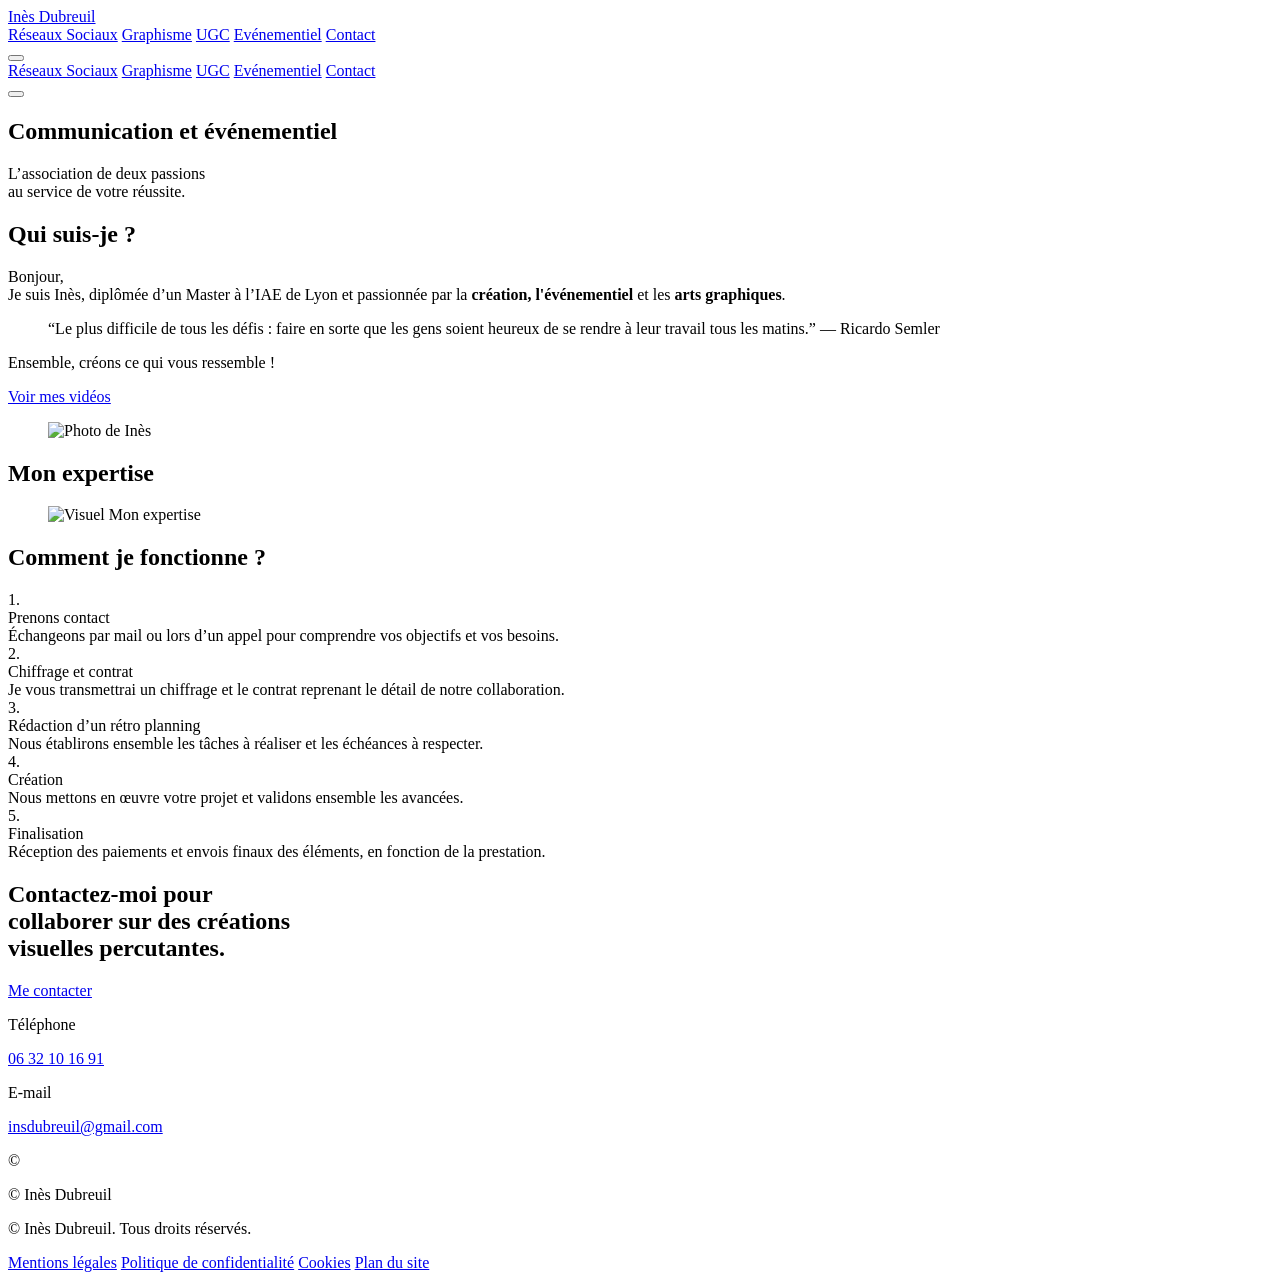
==== index.html @ e08dd6b6 "Add files via upload" ====
<!doctype html>
<html lang="fr">
<head>
  <meta charset="utf-8">
  <meta name="viewport" content="width=device-width, initial-scale=1">
  <title>Portfolio — Inès Dubreuil</title>
  <meta name="description" content="Portfolio d’Inès Dubreuil — Réseaux Sociaux, Graphisme, UGC, Evénementiel.">
  <link rel="stylesheet" href="css/style.css">
</head>

<body>

<header class="header">
  <div class="container header__inner">
    <a class="brand__name" href="index.html">Inès Dubreuil</a>

    <nav class="nav nav--desktop" aria-label="Navigation principale">
      <a href="reseaux-sociaux.html">Réseaux Sociaux</a>
      <a href="graphisme.html">Graphisme</a>
      <a href="ugc.html">UGC</a>
      <a href="evenementiel.html">Evénementiel</a>
      <a class="btn" href="contact.html">Contact</a>
    </nav>

    <button class="burger" type="button" aria-label="Ouvrir le menu" aria-expanded="false">
      <span class="burger__line"></span>
      <span class="burger__line"></span>
      <span class="burger__line"></span>
    </button>
  </div>

  <div class="mobileMenu" aria-hidden="true">
    <nav class="mobileMenu__nav" aria-label="Navigation mobile">
      <a href="reseaux-sociaux.html">Réseaux Sociaux</a>
      <a href="graphisme.html">Graphisme</a>
      <a href="ugc.html">UGC</a>
      <a href="evenementiel.html">Evénementiel</a>
      <a class="btn mobileMenu__cta" href="contact.html">Contact</a>
    </nav>
  </div>

  <button class="overlay" type="button" aria-label="Fermer le menu"></button>
</header>

<main>

  <!-- HERO (image1) -->
 <section class="homeHero">
  <div class="container">
    <h1 class="homeHero__title">
      Communication et événementiel
    </h1>

    <p class="homeHero__subtitle">
      L’association de deux passions<br>
      au service de votre réussite.
    </p>
  </div>
</section>

  <!-- QUI SUIS-JE : texte puis image2 -->
  <section class="section section--soft" id="apropos">
    <div class="container aboutBlock aboutBlock--textFirst">
      <div class="aboutBlock__text">
        <h2 class="h2 h2--shadow">Qui suis-je ?</h2>

        <p class="aboutBlock__p">
          Bonjour,<br>
          Je suis Inès, diplômée d’un Master à l’IAE de Lyon et passionnée par la
          <strong>création, l'événementiel</strong> et les <strong>arts graphiques</strong>.
        </p>

        <blockquote class="quote">
          “Le plus difficile de tous les défis : faire en sorte que les gens soient heureux de se rendre à leur travail tous les matins.” — Ricardo Semler
        </blockquote>

        <p class="signature">Ensemble, créons ce qui vous ressemble&nbsp;!</p>

        <div class="ctaRow">
          <a class="btn btn--ghost" href="ugc.html">Voir mes vidéos</a>
        </div>
      </div>

      <figure class="aboutBlock__media">
        <img src="assets/img/image2.jpg" alt="Photo de Inès" loading="lazy">
      </figure>
    </div>
  </section>

  <!-- MON EXPERTISE : image3 seule -->
  <section class="section" id="expertise">
    <div class="container">
      <h2 class="h2 h2--shadow">Mon expertise</h2>

      <figure class="expertiseGrid__visual">
        <img src="assets/img/image3.jpg" alt="Visuel Mon expertise" loading="lazy">
      </figure>
    </div>
  </section>

  <!-- COMMENT JE FONCTIONNE : 5 blocs texte -->
  <section class="section section--soft" id="process">
    <div class="container">
      <h2 class="h2 h2--shadow">Comment je fonctionne ?</h2>

      <div class="processSteps">
        <article class="step">
          <div class="step__n">1.</div>
          <div class="step__t">Prenons contact</div>
          <div class="step__p">Échangeons par mail ou lors d’un appel pour comprendre vos objectifs et vos besoins.</div>
        </article>

        <article class="step">
          <div class="step__n">2.</div>
          <div class="step__t">Chiffrage et contrat</div>
          <div class="step__p">Je vous transmettrai un chiffrage et le contrat reprenant le détail de notre collaboration.</div>
        </article>

        <article class="step">
          <div class="step__n">3.</div>
          <div class="step__t">Rédaction d’un rétro planning</div>
          <div class="step__p">Nous établirons ensemble les tâches à réaliser et les échéances à respecter.</div>
        </article>

        <article class="step">
          <div class="step__n">4.</div>
          <div class="step__t">Création</div>
          <div class="step__p">Nous mettons en œuvre votre projet et validons ensemble les avancées.</div>
        </article>

        <article class="step">
          <div class="step__n">5.</div>
          <div class="step__t">Finalisation</div>
          <div class="step__p">Réception des paiements et envois finaux des éléments, en fonction de la prestation.</div>
        </article>
      </div>
    </div>
  </section>

  <!-- CTA FIN -->
  <section class="ctaBand" aria-label="Appel à collaboration">
    <div class="container ctaBand__inner">
      <h2 class="ctaBand__title">
        Contactez-moi pour<br>
        collaborer sur des créations<br>
        visuelles percutantes.
      </h2>
      <a class="btn btn--light" href="contact.html">Me contacter</a>
    </div>
  </section>

</main>

<footer class="footer">
  <div class="container footer__inner">
    <div class="footer__block">
      <p class="footer__title">Téléphone</p>
      <a class="footer__link" href="tel:+33632101691">06 32 10 16 91</a>
    </div>

    <div class="footer__block">
      <p class="footer__title">E-mail</p>
      <a class="footer__link" href="mailto:insdubreuil@gmail.com">insdubreuil@gmail.com</a>
    </div>

    <div class="footer__block">
      <p class="footer__title">©</p>
      <p class="footer__text">© <span id="year"></span> Inès Dubreuil</p>
    </div>
  </div>
</footer>

<section class="subfooter" aria-label="Liens légaux">
  <div class="container subfooter__inner">
    <p class="subfooter__copy">© <span id="year2"></span> Inès Dubreuil. Tous droits réservés.</p>

    <nav class="subfooter__links" aria-label="Liens légaux">
      <a href="mentions-legales.html">Mentions légales</a>
      <a href="politique-confidentialite.html">Politique de confidentialité</a>
      <a href="cookies.html">Cookies</a>
      <a href="plan-du-site.html">Plan du site</a>
    </nav>
  </div>
</section>

<script src="js/main.js"></script>
</body>
</html>
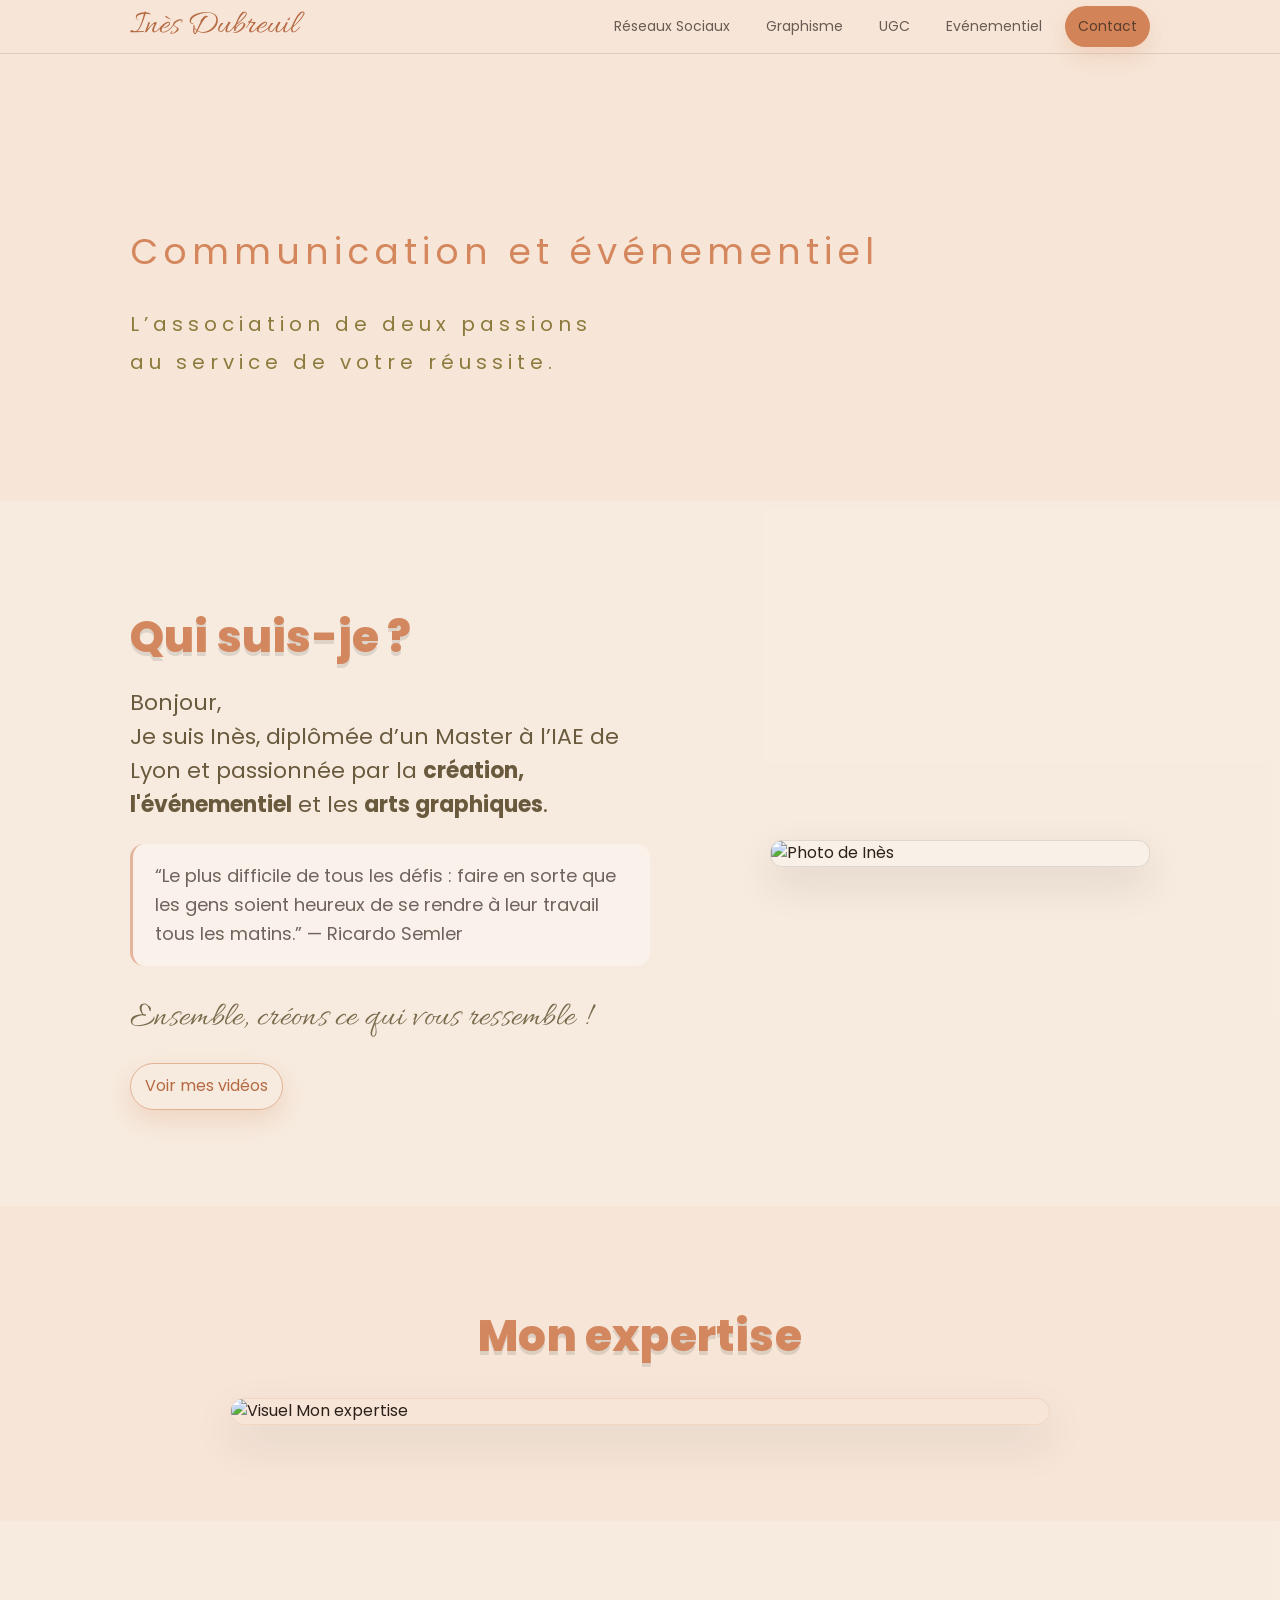
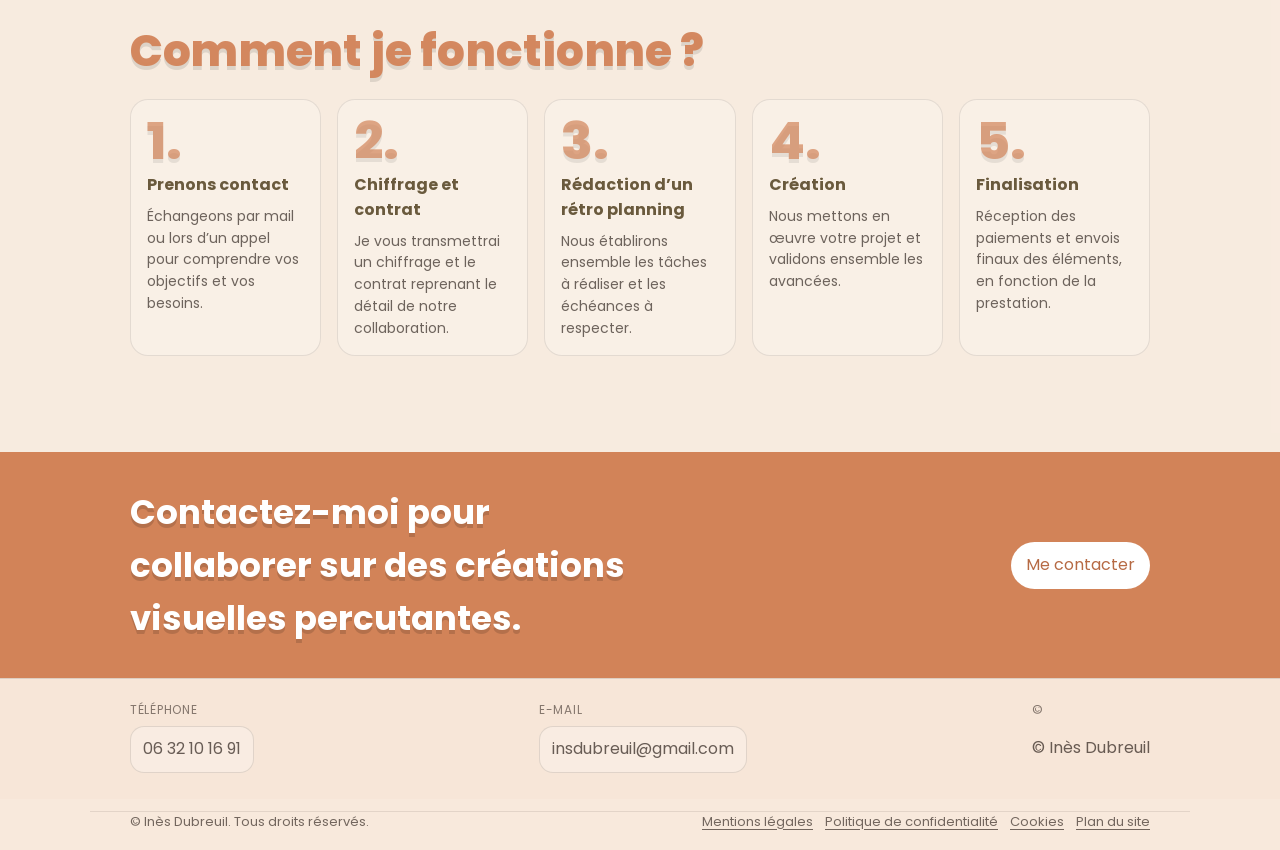
==== commit f95fcee6: "Update index.html" ====
--- a/index.html
+++ b/index.html
@@ -5,7 +5,7 @@
   <meta name="viewport" content="width=device-width, initial-scale=1">
   <title>Portfolio — Inès Dubreuil</title>
   <meta name="description" content="Portfolio d’Inès Dubreuil — Réseaux Sociaux, Graphisme, UGC, Evénementiel.">
-  <link rel="stylesheet" href="css/style.css">
+  <link rel="stylesheet" href="style.css">
 </head>
 
 <body>
@@ -185,4 +185,5 @@
 
 <script src="js/main.js"></script>
 </body>
-</html>+
+</html>
--- a/style.css
+++ b/style.css
@@ -0,0 +1,2937 @@
+@import url('https://fonts.googleapis.com/css2?family=Allura&family=Poppins:wght@300;400;500;600;700&display=swap');
+
+:root{
+  --bg: #f7e6d8;
+  --paper: #f9efe6;
+  --text: #2b201a;
+  --muted: rgba(43,32,26,.70);
+
+  --accent: #d28358;
+  --accentDark: #b66a44;
+  --line: rgba(43,32,26,.12);
+
+  --radius: 22px;
+  --shadow: 0 18px 40px rgba(43,32,26,.10);
+
+  --space-1: clamp(10px, 1.2vw, 14px);
+  --space-2: clamp(14px, 2vw, 22px);
+  --space-3: clamp(18px, 3vw, 34px);
+  --space-4: clamp(22px, 4vw, 44px);
+}
+
+*{ box-sizing: border-box; }
+html,body{ margin:0; padding:0; }
+body{
+  font-family: Poppins, system-ui, -apple-system, Segoe UI, Roboto, Arial, sans-serif;
+  background: var(--bg);
+  color: var(--text);
+  line-height: 1.55;
+}
+
+a{ color: inherit; text-decoration: none; }
+.container{ width: min(1100px, 92%); margin: 0 auto; }
+
+/* HEADER */
+.header{
+  position: sticky;
+  top: 0;
+  z-index: 80;
+  background: rgba(247,230,216,.86);
+  backdrop-filter: blur(10px);
+  border-bottom: 1px solid var(--line);
+}
+.header__inner{
+  display:flex;
+  align-items:center;
+  justify-content: space-between;
+  padding: var(--space-1) 0;
+  gap: 12px;
+}
+.brand__name{
+  font-family: Allura, cursive;
+  font-size: clamp(26px, 3.2vw, 34px);
+  color: var(--accentDark);
+  white-space: nowrap;
+}
+
+.nav{ display:flex; gap: 10px; align-items:center; flex-wrap: wrap; }
+.nav a{
+  font-size: 14px;
+  padding: 9px 12px;
+  border-radius: 999px;
+  color: var(--muted);
+  border: 1px solid transparent;
+  white-space: nowrap;
+}
+.nav a:hover{
+  border-color: rgba(210,131,88,.35);
+  background: rgba(255,255,255,.35);
+  color: var(--text);
+}
+
+.btn{
+  display:inline-flex;
+  align-items:center;
+  justify-content:center;
+  padding: 10px 14px;
+  border-radius: 999px;
+  border: 1px solid rgba(210,131,88,.55);
+  background: var(--accent);
+  color: #fff;
+  box-shadow: 0 10px 24px rgba(210,131,88,.22);
+}
+.btn--ghost{
+  background: transparent;
+  color: var(--accentDark);
+}
+.btn--light{
+  background: #fff;
+  color: var(--accentDark);
+  border-color: rgba(255,255,255,.7);
+  box-shadow: none;
+}
+
+/* Burger / mobile */
+.burger{
+  display: none;
+  width: 44px;
+  height: 44px;
+  border-radius: 999px;
+  border: 1px solid rgba(210,131,88,.35);
+  background: rgba(255,255,255,.35);
+  cursor: pointer;
+  align-items: center;
+  justify-content: center;
+  gap: 5px;
+  padding: 0;
+  flex: 0 0 auto;
+}
+.burger__line{
+  display: block;
+  width: 18px;
+  height: 2px;
+  background: var(--accentDark);
+  border-radius: 999px;
+  transition: transform .25s ease, opacity .2s ease;
+}
+.nav--desktop{ display:flex; }
+
+.mobileMenu{
+  display: none;
+  position: fixed;
+  top: 0;
+  right: 0;
+  width: min(340px, 86vw);
+  height: 100vh;
+  background: rgba(249,239,230,.92);
+  backdrop-filter: blur(10px);
+  border-left: 1px solid var(--line);
+  box-shadow: -18px 0 44px rgba(43,32,26,.14);
+  transform: translateX(110%);
+  transition: transform .28s ease;
+  z-index: 200;
+}
+.mobileMenu__nav{
+  padding: 78px 18px 18px;
+  display: grid;
+  gap: 10px;
+}
+.mobileMenu__nav a{
+  padding: 12px 12px;
+  border-radius: 14px;
+  border: 1px solid rgba(43,32,26,.08);
+  background: rgba(255,255,255,.35);
+  color: var(--text);
+}
+.mobileMenu__cta{ width: 100%; }
+
+.overlay{
+  display:none;
+  position: fixed;
+  inset: 0;
+  background: rgba(43,32,26,.25);
+  border: 0;
+  z-index: 150;
+}
+
+body.menu-open .mobileMenu{ display:block; transform: translateX(0); }
+body.menu-open .overlay{ display:block; }
+body.menu-open .burger__line:nth-child(1){ transform: translateY(7px) rotate(45deg); }
+body.menu-open .burger__line:nth-child(2){ opacity: 0; }
+body.menu-open .burger__line:nth-child(3){ transform: translateY(-7px) rotate(-45deg); }
+
+/* TITRES */
+.h2{
+  margin: 0 0 14px;
+  font-size: clamp(30px, 4.6vw, 44px);
+  font-weight: 700;
+  color: rgba(210,131,88,.95);
+  letter-spacing: .2px;
+}
+.h2--shadow{
+  text-shadow: 0 4px 0 rgba(0,0,0,.10);
+}
+
+/* SECTIONS */
+.section{
+  padding: clamp(56px, 8vw, 96px) 0;
+}
+.section--soft{ background: rgba(249,239,230,.58); }
+
+/* HERO IMAGE */
+.heroBanner{ padding: var(--space-2) 0 6px; }
+.heroBanner__wrap{
+  border-radius: 18px;
+  overflow: hidden;
+  box-shadow: 0 18px 44px rgba(43,32,26,.10);
+  border: 1px solid rgba(210,131,88,.18);
+}
+.heroBanner__img{
+  width: 100%;
+  display: block;
+  object-fit: cover;
+  height: auto;
+}
+
+/* ABOUT */
+.aboutBlock{
+  display: grid;
+  grid-template-columns: 1fr minmax(220px, 380px);
+  gap: var(--space-2);
+  align-items: start;
+}
+.aboutBlock__media{
+  margin: 0;
+  border-radius: 12px;
+  overflow: hidden;
+  box-shadow: 0 16px 40px rgba(43,32,26,.12);
+  border: 1px solid rgba(43,32,26,.12);
+  background: rgba(255,255,255,.25);
+}
+.aboutBlock__media img{
+  width: 100%;
+  display:block;
+  object-fit: cover;
+}
+.aboutBlock__text{ padding-top: 6px; }
+.aboutBlock__p{
+  margin: 0 0 14px;
+  color: #6a5a3d;
+  font-size: clamp(16px, 1.8vw, 22px);
+}
+.aboutBlock{
+  align-items: center;
+}
+
+.aboutBlock__text{
+  max-width: 520px;
+}
+
+.quote{
+  margin: 22px 0 26px;
+  padding: 18px 22px;
+  border-left: 3px solid rgba(210,131,88,.55);
+  background: rgba(255,255,255,.35);
+  border-radius: 14px;
+  color: rgba(43,32,26,.68);
+  font-size: clamp(15px, 1.6vw, 18px);
+  line-height: 1.6;
+}
+
+
+/* ✅ Phrase en une seule ligne (et taille fluide pour tenir sur mobile) */
+.signature{
+  margin: 18px 0 18px;
+  font-family: Allura, cursive;
+  font-size: clamp(22px, 5.4vw, 34px);
+  color: #7a6a4c;
+  white-space: nowrap;
+  letter-spacing: .3px;
+}
+
+
+.ctaRow{ display:flex; gap: 12px; flex-wrap: wrap; }
+
+/* EXPERTISE VISUAL */
+/* ✅ Plus petit sur ordinateur (centré), mais “plein” sur mobile */
+.expertiseGrid__visual{
+  margin: 0 auto;
+  border-radius: 18px;
+  overflow: hidden;
+  border: 1px solid rgba(210,131,88,.18);
+  box-shadow: 0 18px 44px rgba(43,32,26,.10);
+  max-width: 820px;
+}
+.expertiseGrid__visual img{
+  width: 100%;
+  display: block;
+  object-fit: cover;
+  height: auto;
+}
+#expertise .h2{
+  text-align: center;
+  margin-bottom: 28px;
+}
+
+
+/* PROCESS */
+.processSteps{
+  display:grid;
+  grid-template-columns: repeat(5, minmax(0, 1fr));
+  gap: 16px;
+  margin-top: 10px;
+}
+.step{
+  background: rgba(255,255,255,.24);
+  border: 1px solid rgba(43,32,26,.10);
+  border-radius: 18px;
+  padding: 16px;
+  min-height: 170px;
+}
+.step__n{
+  font-size: clamp(44px, 4vw, 54px);
+  font-weight: 800;
+  color: rgba(210,131,88,.70);
+  text-shadow: 0 4px 0 rgba(0,0,0,.08);
+  line-height: 1;
+}
+.step__t{
+  margin-top: 6px;
+  font-weight: 700;
+  color: #6a5a3d;
+}
+.step__p{
+  margin-top: 8px;
+  color: rgba(43,32,26,.68);
+  font-size: 14px;
+}
+
+/* CTA BAND */
+.ctaBand{
+  background: #d28358;
+  padding: var(--space-3) 0;
+}
+.ctaBand__inner{
+  display:flex;
+  align-items:center;
+  justify-content: space-between;
+  gap: var(--space-2);
+  flex-wrap: wrap;
+}
+.ctaBand__title{
+  margin: 0;
+  color: #fff;
+  font-size: clamp(22px, 3vw, 34px);
+  font-weight: 700;
+  text-shadow: 0 4px 0 rgba(0,0,0,.14);
+}
+
+/* FOOTER */
+.footer{
+  border-top: 1px solid rgba(43,32,26,.12);
+  padding: var(--space-2) 0;
+  color: rgba(43,32,26,.70);
+}
+.footer__inner{
+  display:flex;
+  justify-content: space-between;
+  gap: 18px;
+  flex-wrap: wrap;
+}
+.footer__title{
+  margin: 0 0 6px;
+  font-size: 12px;
+  text-transform: uppercase;
+  letter-spacing: .06em;
+  opacity: .8;
+}
+.footer__link{
+  display:inline-block;
+  padding: 10px 12px;
+  border-radius: 14px;
+  border: 1px solid rgba(43,32,26,.12);
+  background: rgba(255,255,255,.25);
+}
+.footer__link:hover{ border-color: rgba(210,131,88,.35); }
+
+/* SUBFOOTER */
+.subfooter{
+  padding: 12px 0 18px;
+  background: rgba(255,255,255,.10);
+}
+.subfooter__inner{
+  display:flex;
+  align-items:center;
+  justify-content: space-between;
+  gap: 12px;
+  flex-wrap: wrap;
+  border-top: 1px solid rgba(43,32,26,.10);
+  padding-top: 12px;
+}
+.subfooter__copy{
+  margin: 0;
+  color: rgba(43,32,26,.65);
+  font-size: 13px;
+}
+.subfooter__links{
+  display:flex;
+  gap: 12px;
+  flex-wrap: wrap;
+}
+.subfooter__links a{
+  font-size: 13px;
+  color: rgba(43,32,26,.65);
+  text-decoration: underline;
+  text-underline-offset: 3px;
+}
+.subfooter__links a:hover{
+  color: rgba(210,131,88,.95);
+}
+
+/* RESPONSIVE */
+@media (max-width: 980px){
+  .nav--desktop{ display:none; }
+  .burger{ display:inline-flex; }
+  .step{
+  padding: 18px 20px;
+}
+/* ❌ Masquer image2 sur tablette & smartphone */
+.aboutBlock__media{
+  display: none;
+}
+
+
+.step__n{
+  margin-bottom: 6px;
+}
+
+.step__t{
+  font-size: 16px;
+}
+
+
+  /* image2 plus petite sur smartphone/tablette */
+  .aboutBlock{ grid-template-columns: 1fr; }
+  .aboutBlock__media{
+    max-width: 280px;
+    justify-self: center;
+  }
+
+  /* image3 reprend pleine largeur sur mobile */
+  .expertiseGrid__visual{
+    max-width: none;
+  }
+
+  .processSteps{ grid-template-columns: 1fr; }
+  .step{ min-height: auto; }
+
+  .ctaRow .btn{ width: 100%; justify-content: center; }
+}
+
+@media (max-width: 480px){
+  /* image2 encore un peu plus petite sur très petit écran */
+  .aboutBlock__media{ max-width: 220px; }
+
+  .footer__inner{ flex-direction: column; }
+  .footer__link{ width: 100%; }
+  .ctaBand__inner .btn{ width: 100%; justify-content: center; }
+}
+.section{
+  scroll-margin-top: 90px;
+}
+/* ================= CONTACT ================= */
+
+.contactSection{
+  padding: clamp(40px, 6vw, 80px) 0;
+  background: linear-gradient(
+    to bottom,
+    rgba(249,239,230,.7),
+    rgba(247,230,216,.9)
+  );
+}
+
+.contactCenter{
+  max-width: 520px;
+  text-align: center;
+}
+
+.contactTitle{
+  margin: 0 0 10px;
+  font-size: clamp(32px, 4vw, 44px);
+  color: var(--accentDark);
+}
+
+.contactIntro{
+  margin: 0 0 32px;
+  color: rgba(43,32,26,.7);
+}
+
+.contactForm{
+  background: rgba(255,255,255,.45);
+  backdrop-filter: blur(8px);
+  border-radius: 26px;
+  padding: 32px 28px;
+  box-shadow: 0 30px 60px rgba(43,32,26,.12);
+  border: 1px solid rgba(43,32,26,.12);
+  text-align: left;
+}
+
+.field{
+  display: flex;
+  flex-direction: column;
+  margin-bottom: 18px;
+}
+
+.field label{
+  font-size: 13px;
+  margin-bottom: 6px;
+  color: rgba(43,32,26,.7);
+}
+
+.field input,
+.field textarea,
+.field select{
+  width: 100%;
+  font-family: inherit;
+  font-size: 14px;
+  padding: 12px 14px;
+  border-radius: 14px;
+  border: 1px solid rgba(43,32,26,.18);
+  background: rgba(255,255,255,.7);
+  outline: none;
+}
+
+.field input:focus,
+.field textarea:focus,
+.field select:focus{
+  border-color: var(--accent);
+  box-shadow: 0 0 0 3px rgba(210,131,88,.18);
+}
+
+.btn--contact{
+  width: 100%;
+  margin-top: 12px;
+  padding: 14px;
+  font-size: 15px;
+}
+
+.formStatus{
+  margin-top: 14px;
+  font-size: 13px;
+  color: rgba(43,32,26,.7);
+  text-align: center;
+}
+/* ================= PAGES INTERNES (UGC / GRAPHISME / RS / EVENT) ================= */
+
+.pageHero{
+  padding: clamp(32px, 5vw, 70px) 0;
+  background: rgba(249,239,230,.58);
+  border-bottom: 1px solid rgba(43,32,26,.10);
+}
+
+.pageHero__title{
+  margin: 0 0 10px;
+  font-size: clamp(34px, 4.6vw, 52px);
+  color: rgba(210,131,88,.95);
+  text-shadow: 0 4px 0 rgba(0,0,0,.10);
+}
+
+.pageHero__lead{
+  margin: 0;
+  max-width: 70ch;
+  color: rgba(43,32,26,.70);
+  font-size: clamp(15px, 1.7vw, 18px);
+}
+
+.filters{
+  margin-top: 18px;
+  display: flex;
+  gap: 10px;
+  flex-wrap: wrap;
+}
+
+.pill{
+  padding: 10px 12px;
+  border-radius: 999px;
+  border: 1px solid rgba(43,32,26,.12);
+  background: rgba(255,255,255,.25);
+  color: rgba(43,32,26,.75);
+  font-size: 13px;
+}
+
+.pill:hover{
+  border-color: rgba(210,131,88,.35);
+}
+
+.grid{
+  padding: clamp(26px, 4vw, 50px) 0;
+}
+
+.cardsGrid{
+  display: grid;
+  grid-template-columns: repeat(3, minmax(0, 1fr));
+  gap: 16px;
+}
+
+.workCard{
+  background: rgba(255,255,255,.35);
+  border: 1px solid rgba(43,32,26,.10);
+  border-radius: 18px;
+  overflow: hidden;
+  box-shadow: 0 10px 24px rgba(43,32,26,.06);
+}
+
+.workCard__media{
+  aspect-ratio: 16/9;
+  background: rgba(210,131,88,.12);
+}
+
+.workCard__media img,
+.workCard__media video{
+  width: 100%;
+  height: 100%;
+  object-fit: cover;
+  display: block;
+}
+
+.workCard__body{
+  padding: 14px 14px 16px;
+}
+
+.workCard__title{
+  margin: 0 0 6px;
+  font-size: 16px;
+  color: var(--accentDark);
+}
+
+.workCard__desc{
+  margin: 0;
+  color: rgba(43,32,26,.70);
+  font-size: 13px;
+}
+
+.workCard__tags{
+  margin-top: 10px;
+  display: flex;
+  gap: 8px;
+  flex-wrap: wrap;
+}
+
+.tag{
+  font-size: 12px;
+  padding: 6px 10px;
+  border-radius: 999px;
+  border: 1px solid rgba(43,32,26,.12);
+  background: rgba(255,255,255,.25);
+  color: rgba(43,32,26,.70);
+}
+
+@media (max-width: 980px){
+  .cardsGrid{ grid-template-columns: 1fr; }
+}
+/* ================= EVENEMENTIEL (PROJETS) + LIGHTBOX ================= */
+
+.workCard__link{
+  display: block;
+  color: inherit;
+}
+
+.projectSection{
+  padding: clamp(56px, 8vw, 96px) 0;
+}
+
+.projectSection--soft{
+  background: rgba(249,239,230,.58);
+  border-top: 1px solid rgba(43,32,26,.08);
+  border-bottom: 1px solid rgba(43,32,26,.08);
+}
+
+.project{
+  display: grid;
+  grid-template-columns: 1.05fr .95fr;
+  gap: clamp(16px, 3vw, 34px);
+  align-items: start;
+}
+
+.project__text{
+  max-width: 62ch;
+}
+
+.project__lead{
+  margin: 10px 0 12px;
+  color: rgba(43,32,26,.72);
+  font-size: clamp(15px, 1.7vw, 18px);
+}
+
+.project__mission{
+  margin: 0 0 14px;
+  color: rgba(43,32,26,.72);
+}
+
+.project__list{
+  margin: 0 0 18px;
+  padding-left: 18px;
+  color: rgba(43,32,26,.70);
+}
+
+.project__list li{
+  margin: 8px 0;
+}
+
+/* Galerie */
+.project__gallery{
+  display: grid;
+  grid-template-columns: 1fr 1fr;
+  grid-auto-rows: 190px;
+  gap: 14px;
+  align-items: stretch;
+}
+
+/* cas 2 images */
+.project__gallery--two .shot--a{
+  grid-row: span 1;
+  min-height: 240px;
+}
+
+/* ✅ PNG sans fond = pas de cadre visible */
+.shot{
+  margin: 0;
+  padding: 0;
+  border: 0;
+  background: transparent;
+  border-radius: 0;
+  box-shadow: none;
+  cursor: zoom-in;
+  display: block;
+}
+
+/* ✅ “flottant” + léger focus */
+.shot img{
+  width: 100%;
+  height: 100%;
+  object-fit: contain;
+  display: block;
+  background: transparent;
+  padding: 0;
+  filter: drop-shadow(0 18px 24px rgba(43,32,26,.18));
+  transition: transform .18s ease, filter .18s ease;
+}
+
+.shot:hover img{
+  transform: translateY(-2px);
+  filter: drop-shadow(0 22px 34px rgba(43,32,26,.22));
+}
+
+/* Mise en avant du visuel principal */
+.shot--a{
+  grid-column: 1 / -1;
+  grid-row: span 2;
+  min-height: 420px;
+}
+
+/* ================= LIGHTBOX ================= */
+
+.lightbox{
+  position: fixed;
+  inset: 0;
+  display: none;
+  place-items: center;
+  background: rgba(0,0,0,.62);
+  z-index: 999;
+  padding: 18px;
+}
+
+.lightbox.is-open{
+  display: grid;
+}
+
+.lightbox__img{
+  max-width: min(980px, 94vw);
+  max-height: 86vh;
+  object-fit: contain;
+  filter: drop-shadow(0 22px 60px rgba(0,0,0,.55));
+}
+
+.lightbox__close{
+  position: absolute;
+  top: 18px;
+  right: 18px;
+  width: 44px;
+  height: 44px;
+  border-radius: 999px;
+  border: 1px solid rgba(255,255,255,.35);
+  background: rgba(255,255,255,.18);
+  color: #fff;
+  font-size: 28px;
+  line-height: 1;
+  cursor: pointer;
+}
+
+.lightbox__close:hover{
+  background: rgba(255,255,255,.26);
+}
+
+@media (max-width: 980px){
+  .project{
+    grid-template-columns: 1fr;
+  }
+  .project__gallery{
+    grid-auto-rows: 170px;
+  }
+  .shot--a{
+    min-height: 320px;
+  }
+}
+
+@media (max-width: 480px){
+  .project__gallery{
+    grid-template-columns: 1fr;
+    grid-auto-rows: 240px;
+  }
+  .shot--a{
+    min-height: 280px;
+  }
+}
+/* =========================
+   ÉVÉNEMENTIEL — ALBUM
+========================= */
+
+.project--album{
+  align-items: start;
+}
+
+.album{
+  width: 100%;
+}
+
+/* Viewport & track */
+.album__viewport{
+  width: 100%;
+  overflow: hidden;
+  border-radius: 20px;
+  background: rgba(255,255,255,.35);
+  border: 1px solid rgba(0,0,0,.06);
+  box-shadow: 0 18px 40px rgba(43,32,26,.10);
+}
+
+.album__track{
+  display: flex;
+  width: 100%;
+  transition: transform .35s ease;
+}
+
+.album__slide{
+  flex: 0 0 100%;
+  margin: 0;
+  padding: 14px;
+}
+
+.album__imgBtn{
+  width: 100%;
+  border: 0;
+  padding: 0;
+  background: transparent;
+  cursor: zoom-in;
+}
+
+.album__imgBtn img{
+  width: 100%;
+  height: clamp(260px, 45vw, 440px);
+  object-fit: cover;
+  display: block;
+  border-radius: 16px;
+}
+
+.album__cap{
+  margin-top: 10px;
+  font-size: 14px;
+  opacity: .75;
+}
+
+/* Controls */
+.album__controls{
+  display: grid;
+  grid-template-columns: 48px 1fr 48px;
+  gap: 10px;
+  align-items: center;
+  margin-top: 14px;
+}
+
+.album__btn{
+  width: 48px;
+  height: 48px;
+  border-radius: 999px;
+  border: 1px solid rgba(0,0,0,.10);
+  background: rgba(255,255,255,.55);
+  cursor: pointer;
+  font-size: 26px;
+  line-height: 1;
+}
+
+.album__btn:hover{
+  background: rgba(255,255,255,.75);
+}
+
+.album__dots{
+  display: flex;
+  justify-content: center;
+  gap: 8px;
+}
+
+.dot{
+  width: 10px;
+  height: 10px;
+  border-radius: 999px;
+  border: 1px solid rgba(0,0,0,.18);
+  background: transparent;
+  cursor: pointer;
+}
+
+.dot.is-active{
+  background: rgba(210,125,85,.85);
+  border-color: rgba(210,125,85,.85);
+}
+
+/* =========================
+   PNG SHOWCASE (sans fond)
+========================= */
+
+.pngShowcase{
+  margin-top: 26px;
+  display: grid;
+  grid-template-columns: repeat(3, minmax(0, 1fr));
+  gap: 18px;
+  align-items: end;
+}
+
+.pngItem{
+  border: 0;
+  background: transparent;
+  padding: 0;
+  cursor: zoom-in;
+}
+
+.pngItem img{
+  width: 100%;
+  height: 250px;
+  object-fit: contain;
+  display: block;
+  background: transparent;
+  filter: drop-shadow(0 22px 30px rgba(43,32,26,.22));
+  transition: transform .18s ease, filter .18s ease;
+}
+
+.pngItem:hover img{
+  transform: translateY(-2px);
+  filter: drop-shadow(0 28px 42px rgba(43,32,26,.28));
+}
+
+.pngItem--tall img{ height: 320px; }
+.pngItem--center img{ height: 290px; }
+
+/* Responsive */
+@media (max-width: 980px){
+  .project--album{
+    display: block;
+  }
+  .pngShowcase{
+    grid-template-columns: 1fr;
+  }
+  .pngItem img{
+    height: 280px;
+  }
+  .pngItem--tall img,
+  .pngItem--center img{
+    height: 300px;
+  }
+}
+
+/* =========================
+   LIGHTBOX
+========================= */
+.lightbox{
+  position: fixed;
+  inset: 0;
+  background: rgba(0,0,0,.65);
+  display: none;
+  place-items: center;
+  z-index: 9999;
+  padding: 18px;
+}
+
+.lightbox.is-open{
+  display: grid;
+}
+
+.lightbox__img{
+  max-width: min(1100px, 94vw);
+  max-height: 86vh;
+  width: auto;
+  height: auto;
+  border-radius: 16px;
+  box-shadow: 0 30px 80px rgba(0,0,0,.35);
+}
+
+.lightbox__close{
+  position: absolute;
+  top: 16px;
+  right: 16px;
+  width: 46px;
+  height: 46px;
+  border-radius: 999px;
+  border: 0;
+  background: rgba(255,255,255,.85);
+  cursor: pointer;
+  font-size: 28px;
+  line-height: 1;
+}
+/* =========================
+   ÉVÉNEMENTIEL — LAYOUT
+========================= */
+
+/* Desktop: texte + album (max moitié) */
+.project--twoCol{
+  display: grid;
+  grid-template-columns: minmax(0, 1fr) minmax(0, 520px);
+  gap: 34px;
+  align-items: start;
+}
+
+/* L’album ne dépasse pas la moitié */
+.album--half{
+  max-width: 520px;
+  width: 100%;
+  justify-self: end;
+}
+
+/* Mobile: texte full width + album en dessous */
+@media (max-width: 980px){
+  .project--twoCol{
+    grid-template-columns: 1fr;
+    gap: 22px;
+  }
+  .album--half{
+    max-width: 100%;
+    justify-self: stretch;
+  }
+}
+
+/* Séparateur entre projets */
+.projectDivider{
+  height: 1px;
+  margin: 38px auto;
+  background: linear-gradient(90deg,
+    rgba(210,125,85,0),
+    rgba(210,125,85,.65),
+    rgba(210,125,85,0)
+  );
+  border-radius: 999px;
+}
+
+/* =========================
+   ALBUM (carousel) — proportions conservées
+========================= */
+
+.album{
+  width: 100%;
+}
+
+.album__viewport{
+  width: 100%;
+  overflow: hidden;
+  border-radius: 20px;
+  background: rgba(255,255,255,.35);
+  border: 1px solid rgba(0,0,0,.06);
+  box-shadow: 0 18px 40px rgba(43,32,26,.10);
+}
+
+.album__track{
+  display: flex;
+  width: 100%;
+  transition: transform .35s ease;
+}
+
+.album__slide{
+  flex: 0 0 100%;
+  margin: 0;
+  padding: 14px;
+}
+
+.album__imgBtn{
+  width: 100%;
+  border: 0;
+  padding: 0;
+  background: transparent;
+  cursor: zoom-in;
+}
+
+/* ✅ Ici: pas de recadrage, on garde les dimensions / proportions */
+.album__imgBtn img{
+  width: 100%;
+  height: clamp(260px, 34vw, 420px);
+  object-fit: contain; /* IMPORTANT */
+  display: block;
+  border-radius: 16px;
+  background: rgba(255,255,255,.22); /* léger fond pour mieux voir les images claires */
+}
+
+.album__cap{
+  margin-top: 10px;
+  font-size: 14px;
+  opacity: .75;
+}
+
+/* Controls */
+.album__controls{
+  display: grid;
+  grid-template-columns: 48px 1fr 48px;
+  gap: 10px;
+  align-items: center;
+  margin-top: 14px;
+}
+
+.album__btn{
+  width: 48px;
+  height: 48px;
+  border-radius: 999px;
+  border: 1px solid rgba(0,0,0,.10);
+  background: rgba(255,255,255,.55);
+  cursor: pointer;
+  font-size: 26px;
+  line-height: 1;
+}
+
+.album__btn:hover{
+  background: rgba(255,255,255,.75);
+}
+
+.album__dots{
+  display: flex;
+  justify-content: center;
+  gap: 8px;
+}
+
+.dot{
+  width: 10px;
+  height: 10px;
+  border-radius: 999px;
+  border: 1px solid rgba(0,0,0,.18);
+  background: transparent;
+  cursor: pointer;
+}
+
+.dot.is-active{
+  background: rgba(210,125,85,.85);
+  border-color: rgba(210,125,85,.85);
+}
+
+/* =========================
+   PNG SHOWCASE (sans fond)
+========================= */
+
+.pngShowcase{
+  margin-top: 22px;
+  display: grid;
+  grid-template-columns: repeat(3, minmax(0, 1fr));
+  gap: 16px;
+  align-items: end;
+}
+
+.pngItem{
+  border: 0;
+  background: transparent;
+  padding: 0;
+  cursor: zoom-in;
+}
+
+.pngItem img{
+  width: 100%;
+  height: 230px;
+  object-fit: contain;
+  display: block;
+  background: transparent;
+  filter: drop-shadow(0 22px 30px rgba(43,32,26,.22));
+  transition: transform .18s ease, filter .18s ease;
+}
+
+.pngItem:hover img{
+  transform: translateY(-2px);
+  filter: drop-shadow(0 28px 42px rgba(43,32,26,.28));
+}
+
+.pngItem--tall img{ height: 300px; }
+.pngItem--center img{ height: 270px; }
+
+/* Responsive PNG: en colonne */
+@media (max-width: 980px){
+  .pngShowcase{
+    grid-template-columns: 1fr;
+  }
+  .pngItem img{
+    height: 290px;
+  }
+  .pngItem--tall img,
+  .pngItem--center img{
+    height: 310px;
+  }
+}
+
+/* =========================
+   LIGHTBOX
+========================= */
+.lightbox{
+  position: fixed;
+  inset: 0;
+  background: rgba(0,0,0,.65);
+  display: none;
+  place-items: center;
+  z-index: 9999;
+  padding: 18px;
+}
+
+.lightbox.is-open{
+  display: grid;
+}
+
+.lightbox__img{
+  max-width: min(1100px, 94vw);
+  max-height: 86vh;
+  width: auto;
+  height: auto;
+  border-radius: 16px;
+  box-shadow: 0 30px 80px rgba(0,0,0,.35);
+}
+
+.lightbox__close{
+  position: absolute;
+  top: 16px;
+  right: 16px;
+  width: 46px;
+  height: 46px;
+  border-radius: 999px;
+  border: 0;
+  background: rgba(255,255,255,.85);
+  cursor: pointer;
+  font-size: 28px;
+  line-height: 1;
+}
+/* =========================
+   ÉVÉNÉMENTIEL — FIX LARGEUR ALBUM + SÉPARATEUR
+   (version renforcée)
+========================= */
+
+/* Forcer une grille stable sur desktop */
+.project.project--twoCol{
+  display: grid !important;
+  grid-template-columns: minmax(0, 1fr) 520px !important;
+  gap: 34px !important;
+  align-items: start !important;
+}
+
+/* Empêcher la colonne droite de s’étaler */
+.albumWrap{
+  width: 520px !important;
+  max-width: 520px !important;
+  justify-self: end !important;
+}
+
+/* L’album ne dépasse jamais */
+.album.album--half{
+  width: 100% !important;
+  max-width: 520px !important;
+}
+
+/* Mobile/tablette : texte puis album en dessous */
+@media (max-width: 980px){
+  .project.project--twoCol{
+    grid-template-columns: 1fr !important;
+    gap: 22px !important;
+  }
+  .albumWrap{
+    width: 100% !important;
+    max-width: 100% !important;
+    justify-self: stretch !important;
+  }
+  .album.album--half{
+    max-width: 100% !important;
+  }
+}
+
+/* Séparateur entre projets (HR) */
+.projectDivider{
+  border: 0 !important;
+  height: 1px !important;
+  margin: 40px 0 !important;
+  background: linear-gradient(90deg,
+    rgba(210,125,85,0),
+    rgba(210,125,85,.70),
+    rgba(210,125,85,0)
+  ) !important;
+}
+
+/* =========================
+   ALBUM (carousel)
+========================= */
+.album__viewport{
+  width: 100% !important;
+  overflow: hidden !important;
+  border-radius: 20px !important;
+  background: rgba(255,255,255,.35) !important;
+  border: 1px solid rgba(0,0,0,.06) !important;
+  box-shadow: 0 18px 40px rgba(43,32,26,.10) !important;
+}
+
+.album__track{
+  display: flex !important;
+  width: 100% !important;
+  transition: transform .35s ease !important;
+}
+
+.album__slide{
+  flex: 0 0 100% !important;
+  margin: 0 !important;
+  padding: 14px !important;
+}
+
+.album__imgBtn{
+  width: 100% !important;
+  border: 0 !important;
+  padding: 0 !important;
+  background: transparent !important;
+  cursor: zoom-in !important;
+}
+
+/* ✅ proportions conservées */
+.album__imgBtn img{
+  width: 100% !important;
+  height: 360px !important;
+  object-fit: contain !important;
+  display: block !important;
+  border-radius: 16px !important;
+  background: rgba(255,255,255,.18) !important;
+}
+
+/* Sur petits écrans : un peu plus haut */
+@media (max-width: 980px){
+  .album__imgBtn img{
+    height: 360px !important;
+  }
+}
+
+.album__controls{
+  display: grid !important;
+  grid-template-columns: 48px 1fr 48px !important;
+  gap: 10px !important;
+  align-items: center !important;
+  margin-top: 14px !important;
+}
+
+.album__btn{
+  width: 48px !important;
+  height: 48px !important;
+  border-radius: 999px !important;
+  border: 1px solid rgba(0,0,0,.10) !important;
+  background: rgba(255,255,255,.55) !important;
+  cursor: pointer !important;
+  font-size: 26px !important;
+  line-height: 1 !important;
+}
+
+.album__dots{
+  display: flex !important;
+  justify-content: center !important;
+  gap: 8px !important;
+}
+
+.dot{
+  width: 10px !important;
+  height: 10px !important;
+  border-radius: 999px !important;
+  border: 1px solid rgba(0,0,0,.18) !important;
+  background: transparent !important;
+  cursor: pointer !important;
+}
+
+.dot.is-active{
+  background: rgba(210,125,85,.85) !important;
+  border-color: rgba(210,125,85,.85) !important;
+}
+
+/* =========================
+   PNG sans fond : mise en avant
+========================= */
+.pngShowcase{
+  margin-top: 22px !important;
+  display: grid !important;
+  grid-template-columns: repeat(3, minmax(0, 1fr)) !important;
+  gap: 16px !important;
+  align-items: end !important;
+}
+
+.pngItem{
+  border: 0 !important;
+  background: transparent !important;
+  padding: 0 !important;
+  cursor: zoom-in !important;
+}
+
+.pngItem img{
+  width: 100% !important;
+  height: 230px !important;
+  object-fit: contain !important;
+  display: block !important;
+  background: transparent !important;
+  filter: drop-shadow(0 22px 30px rgba(43,32,26,.22)) !important;
+  transition: transform .18s ease, filter .18s ease !important;
+}
+
+.pngItem:hover img{
+  transform: translateY(-2px) !important;
+  filter: drop-shadow(0 28px 42px rgba(43,32,26,.28)) !important;
+}
+
+.pngItem--tall img{ height: 300px !important; }
+.pngItem--center img{ height: 270px !important; }
+
+@media (max-width: 980px){
+  .pngShowcase{
+    grid-template-columns: 1fr !important;
+  }
+  .pngItem img{
+    height: 310px !important;
+  }
+}
+/* =========================
+   ALBUM PORTRAIT + TITRES CENTRÉS (FORCÉ)
+========================= */
+
+/* Desktop: texte + album portrait (plus étroit) */
+.project.project--twoCol{
+  display: grid !important;
+  grid-template-columns: minmax(0, 1fr) 420px !important; /* 👈 album plus étroit */
+  gap: 34px !important;
+  align-items: start !important;
+}
+
+/* Colonne droite = largeur portrait */
+.albumWrap{
+  width: 420px !important;
+  max-width: 420px !important;
+  justify-self: end !important;
+}
+
+.album.album--half{
+  width: 100% !important;
+  max-width: 420px !important;
+}
+
+/* Mobile/tablette : texte full width puis album en dessous full width */
+@media (max-width: 980px){
+  .project.project--twoCol{
+    grid-template-columns: 1fr !important;
+    gap: 22px !important;
+  }
+
+  .albumWrap{
+    width: 100% !important;
+    max-width: 100% !important;
+    justify-self: stretch !important;
+  }
+
+  .album.album--half{
+    max-width: 100% !important;
+  }
+}
+
+/* Album : cadre portrait + image sans recadrage */
+.album__viewport{
+  width: 100% !important;
+  overflow: hidden !important;
+  border-radius: 20px !important;
+  background: rgba(255,255,255,.35) !important;
+  border: 1px solid rgba(0,0,0,.06) !important;
+  box-shadow: 0 18px 40px rgba(43,32,26,.10) !important;
+}
+
+.album__track{
+  display: flex !important;
+  width: 100% !important;
+  transition: transform .35s ease !important;
+}
+
+.album__slide{
+  flex: 0 0 100% !important;
+  margin: 0 !important;
+  padding: 14px !important;
+  text-align: center !important; /* 👈 captions centrés */
+}
+
+.album__imgBtn{
+  width: 100% !important;
+  border: 0 !important;
+  padding: 0 !important;
+  background: transparent !important;
+  cursor: zoom-in !important;
+}
+
+/* ✅ FORMAT PORTRAIT (cadre plus haut) */
+.album__imgBtn img{
+  width: 100% !important;
+  height: 520px !important;      /* 👈 plus haut = impression portrait */
+  object-fit: contain !important; /* pas de recadrage */
+  display: block !important;
+  border-radius: 16px !important;
+  background: rgba(255,255,255,.18) !important;
+}
+
+/* Mobile : plus haut pour le confort (mais pas énorme) */
+@media (max-width: 980px){
+  .album__imgBtn img{
+    height: 560px !important;
+  }
+}
+@media (max-width: 480px){
+  .album__imgBtn img{
+    height: 480px !important;
+  }
+}
+
+/* ✅ TITRE sous photo : centré */
+.album__cap{
+  margin-top: 10px !important;
+  font-size: 14px !important;
+  opacity: .75 !important;
+  text-align: center !important;
+}
+
+/* Controls identiques */
+.album__controls{
+  display: grid !important;
+  grid-template-columns: 48px 1fr 48px !important;
+  gap: 10px !important;
+  align-items: center !important;
+  margin-top: 14px !important;
+}
+
+.album__btn{
+  width: 48px !important;
+  height: 48px !important;
+  border-radius: 999px !important;
+  border: 1px solid rgba(0,0,0,.10) !important;
+  background: rgba(255,255,255,.55) !important;
+  cursor: pointer !important;
+  font-size: 26px !important;
+  line-height: 1 !important;
+}
+
+.album__dots{
+  display: flex !important;
+  justify-content: center !important;
+  gap: 8px !important;
+}
+
+/* points */
+.dot{
+  width: 10px !important;
+  height: 10px !important;
+  border-radius: 999px !important;
+  border: 1px solid rgba(0,0,0,.18) !important;
+  background: transparent !important;
+  cursor: pointer !important;
+}
+.dot.is-active{
+  background: rgba(210,125,85,.85) !important;
+  border-color: rgba(210,125,85,.85) !important;
+}
+/* =========================
+   PNG DÉCOUPÉS DANS LE TEXTE
+========================= */
+
+.pngRow{
+  margin-top: 18px;
+  display: grid;
+  grid-template-columns: repeat(3, 1fr);
+  gap: 18px;
+  align-items: end;
+}
+
+.pngItem{
+  width: 100%;
+  height: auto;
+  display: block;
+
+  /* ✅ pas de cadre / pas de fond */
+  background: transparent !important;
+  border: none !important;
+  box-shadow: none !important;
+
+  /* ✅ effet “découpe” (sans contour) */
+  filter: drop-shadow(0 18px 26px rgba(43,32,26,.18));
+  transform: translateY(0);
+  transition: transform .2s ease;
+}
+
+.pngItem:hover{
+  transform: translateY(-4px);
+}
+
+/* Mobile/tablette : toujours 3 côte à côte, mais plus petits */
+@media (max-width: 980px){
+  .pngRow{
+    gap: 12px;
+  }
+  .pngItem{
+    filter: drop-shadow(0 14px 20px rgba(43,32,26,.18));
+  }
+}
+
+/* Très petit écran : on garde 3 colonnes, mais on réduit encore */
+@media (max-width: 420px){
+  .pngRow{
+    gap: 8px;
+  }
+}
+/* =========================
+   UGC — PAGE (maquette)
+========================= */
+
+.ugcIntro{
+  padding: clamp(56px, 7vw, 88px) 0;
+  background: rgba(249,239,230,.58);
+  border-bottom: 1px solid rgba(43,32,26,.10);
+}
+.ugcIntro__inner{
+  max-width: none;
+}
+
+@media (max-width: 480px){
+  .ugcIntro__title{
+    font-size: 52px; /* ou laisse ton clamp si tu préfères */
+  }
+}
+
+
+.ugcIntro__title{
+  margin: 0 0 18px;
+  font-size: clamp(54px, 7vw, 78px);
+  font-weight: 800;
+  color: rgba(210,131,88,.95);
+  text-shadow: 0 6px 0 rgba(0,0,0,.10);
+  letter-spacing: .5px;
+}
+
+.ugcIntro__tagline{
+  margin: 0 0 26px;
+  font-family: Allura, cursive;
+  font-size: clamp(22px, 3vw, 30px);
+  color: rgba(180,106,68,.85);
+}
+
+.ugcIntro__p{
+  margin: 0 0 16px;
+  color: rgba(43,32,26,.70);
+  font-size: 16px;
+}
+
+.ugcIntro__underline{
+  text-decoration: underline;
+  text-underline-offset: 5px;
+  text-decoration-thickness: 2px;
+  color: rgba(43,32,26,.75);
+}
+
+/* =========================
+   UGC — EXEMPLES + ALBUM
+========================= */
+
+.ugcExamples{
+  padding: clamp(46px, 6vw, 70px) 0;
+  background: #f7e6d8;
+}
+
+.ugcExamples__title{
+  margin: 0 0 22px;
+  font-size: clamp(34px, 4.4vw, 46px);
+  font-weight: 800;
+  color: rgba(210,131,88,.95);
+  text-shadow: 0 4px 0 rgba(0,0,0,.10);
+}
+
+.ugcAlbum{
+  position: relative;
+  display: grid;
+  grid-template-columns: 44px 1fr 44px;
+  gap: 16px;
+  align-items: center;
+}
+
+/* --- viewport = zone qui scrolle --- */
+.ugcAlbum__viewport{
+  overflow-x: auto;
+  overflow-y: hidden;
+  border-radius: 18px;
+
+  scroll-snap-type: x mandatory;
+  -webkit-overflow-scrolling: touch;
+  scroll-padding-left: 6px;
+}
+
+/* scrollbar discrète */
+.ugcAlbum__viewport::-webkit-scrollbar{ height: 10px; }
+.ugcAlbum__viewport::-webkit-scrollbar-thumb{
+  background: rgba(43,32,26,.18);
+  border-radius: 999px;
+}
+.ugcAlbum__viewport::-webkit-scrollbar-track{
+  background: rgba(255,255,255,.18);
+  border-radius: 999px;
+}
+
+/* --- track = seulement la rangée d’items --- */
+.ugcAlbum__track{
+  display: flex;
+  gap: 16px;
+  padding: 8px 6px 14px;
+  width: max-content; /* important : force la largeur selon contenu */
+}
+
+/* largeur des cartes (donne ~4 visibles sur desktop) */
+.ugcCard{
+  flex: 0 0 280px;
+  scroll-snap-align: start;
+  background: rgba(255,255,255,.0);
+}
+
+@media (max-width: 980px){
+  .ugcCard{ flex-basis: 78vw; }
+}
+
+
+.ugcAlbum__track::-webkit-scrollbar{ height: 10px; }
+.ugcAlbum__track::-webkit-scrollbar-thumb{
+  background: rgba(43,32,26,.18);
+  border-radius: 999px;
+}
+.ugcAlbum__track::-webkit-scrollbar-track{
+  background: rgba(255,255,255,.18);
+  border-radius: 999px;
+}
+
+.ugcAlbum__arrow{
+  width: 44px;
+  height: 44px;
+  border-radius: 999px;
+  border: 0;
+  background: rgba(255,255,255,.85);
+  cursor: pointer;
+  font-size: 22px;
+  line-height: 1;
+  color: rgba(43,32,26,.70);
+  display: grid;
+  place-items: center;
+}
+
+.ugcAlbum__arrow:hover{
+  background: rgba(255,255,255,.95);
+}
+
+.ugcCard{
+  scroll-snap-align: start;
+  background: rgba(255,255,255,.0);
+}
+
+.ugcCard__media{
+  position: relative;
+  width: 100%;
+  border: 0;
+  padding: 0;
+  cursor: pointer;
+  background: rgba(255,255,255,.25);
+  border-radius: 12px;
+  overflow: hidden;
+  box-shadow: 0 18px 40px rgba(43,32,26,.10);
+  border: 1px solid rgba(43,32,26,.12);
+}
+
+.ugcCard__video{
+  width: 100%;
+  aspect-ratio: 9 / 16;
+  object-fit: cover;
+  display: block;
+  background: #000;
+}
+
+.ugcCard__play{
+  position: absolute;
+  inset: 0;
+  display: grid;
+  place-items: center;
+}
+
+.ugcCard__play::before{
+  content: "";
+  width: 70px;
+  height: 70px;
+  border-radius: 999px;
+  background: rgba(210,131,88,.92);
+  box-shadow: 0 16px 32px rgba(43,32,26,.18);
+}
+
+.ugcCard__play::after{
+  content: "";
+  position: absolute;
+  width: 0;
+  height: 0;
+  border-left: 18px solid #fff;
+  border-top: 12px solid transparent;
+  border-bottom: 12px solid transparent;
+  transform: translateX(3px);
+}
+
+.ugcCard__caption{
+  margin: 10px 0 0;
+  text-align: center;
+  color: rgba(43,32,26,.70);
+  font-size: 14px;
+}
+
+/* Dots */
+.ugcAlbum__dots{
+  margin-top: 16px;
+  display: flex;
+  justify-content: center;
+  gap: 8px;
+}
+
+.ugcDot{
+  width: 9px;
+  height: 9px;
+  border-radius: 999px;
+  border: 1px solid rgba(43,32,26,.18);
+  background: transparent;
+  cursor: pointer;
+}
+
+.ugcDot.is-active{
+  background: rgba(210,131,88,.85);
+  border-color: rgba(210,131,88,.85);
+}
+
+@media (max-width: 980px){
+  .ugcAlbum{
+    grid-template-columns: 1fr;
+  }
+  .ugcAlbum__arrow{
+    display: none; /* mobile = swipe */
+  }
+  .ugcAlbum__track{
+    grid-auto-columns: minmax(220px, 78vw);
+  }
+}
+
+/* =========================
+   UGC — LIGHTBOX VIDEO
+========================= */
+.ugcLightbox{
+  position: fixed;
+  inset: 0;
+  background: rgba(0,0,0,.62);
+  display: none;
+  place-items: center;
+  z-index: 9999;
+  padding: 18px;
+}
+.ugcLightbox.is-open{ display: grid; }
+
+.ugcLightbox__panel{
+  width: min(430px, 92vw);
+  background: rgba(255,255,255,.92);
+  border-radius: 18px;
+  padding: 14px;
+  box-shadow: 0 30px 80px rgba(0,0,0,.35);
+}
+.ugcLightbox__title{
+  margin: 0 0 10px;
+  font-weight: 700;
+  color: rgba(43,32,26,.85);
+  font-size: 14px;
+}
+.ugcLightbox__video{
+  width: 100%;
+  aspect-ratio: 9 / 16;
+  border-radius: 14px;
+  background: #000;
+}
+.ugcLightbox__close{
+  position: absolute;
+  top: 16px;
+  right: 16px;
+  width: 46px;
+  height: 46px;
+  border-radius: 999px;
+  border: 0;
+  background: rgba(255,255,255,.85);
+  cursor: pointer;
+  font-size: 28px;
+  line-height: 1;
+}
+/* =========================
+   UGC — BOUTON PLAY VISIBLE
+========================= */
+
+.ugcCard__media{
+  position: relative;
+  overflow: hidden;
+}
+
+/* Vidéo en arrière-plan */
+.ugcCard__video{
+  width: 100%;
+  display: block;
+  position: relative;
+  z-index: 1;
+}
+
+/* Bouton invisible qui couvre la carte (clic) */
+.ugcCard__playBtn{
+  position: absolute;
+  inset: 0;
+  border: 0;
+  background: transparent;
+  cursor: pointer;
+  z-index: 3; /* AU-DESSUS de la vidéo */
+}
+
+/* Cercle orange */
+.ugcCard__playBtn::before{
+  content: "";
+  position: absolute;
+  left: 50%;
+  top: 50%;
+  width: 72px;
+  height: 72px;
+  border-radius: 999px;
+  background: var(--accent); /* même orange que ton site */
+  transform: translate(-50%, -50%);
+  box-shadow: 0 18px 36px rgba(43,32,26,.25);
+}
+
+/* Triangle play blanc */
+.ugcCard__playBtn::after{
+  content: "";
+  position: absolute;
+  left: 50%;
+  top: 50%;
+  width: 0;
+  height: 0;
+  border-left: 20px solid #fff;
+  border-top: 13px solid transparent;
+  border-bottom: 13px solid transparent;
+  transform: translate(calc(-50% + 4px), -50%);
+}
+
+/* Quand la vidéo joue → on cache le bouton */
+.ugcCard.is-playing .ugcCard__playBtn{
+  display: none;
+}
+
+/* Effet hover léger */
+.ugcCard__media:hover .ugcCard__playBtn::before{
+  transform: translate(-50%, -50%) scale(1.06);
+}
+/* =========================
+   EVENEMENTIEL — 2/3 TEXTE + 1/3 ALBUM
+========================= */
+
+#mariage .projectInner{
+  display: grid;
+  grid-template-columns: 2fr 1fr;
+  gap: clamp(18px, 3vw, 36px);
+  align-items: start;
+}
+
+#mariage .projectText{
+  max-width: none;
+}
+
+#mariage .albumWrap{
+  width: 100%;
+  max-width: 380px;
+  justify-self: end;
+}
+
+@media (max-width: 980px){
+  #mariage .projectInner{
+    grid-template-columns: 1fr;
+  }
+
+  #mariage .albumWrap{
+    max-width: 100%;
+    justify-self: stretch;
+  }
+}
+/* EVENEMENTIEL — inversion (album gauche / texte droite) */
+.project--reverse{
+  grid-template-columns: .95fr 1.05fr;
+}
+.project--reverse .albumWrap{
+  justify-self: start;
+}
+
+/* GÂTEAUX — 4 images visibles */
+.cakesAlbum{
+  margin-top: 18px;
+}
+.cakesAlbum__viewport{
+  overflow: hidden;
+}
+.cakesAlbum__track{
+  display: flex;
+  transition: transform .35s ease;
+}
+.cakesAlbum__slide{
+  flex: 0 0 100%;
+  display: grid;
+  grid-template-columns: repeat(4, minmax(0, 1fr));
+  gap: 16px;
+}
+.cakeCard{ margin: 0; }
+.cakeBtn{
+  width: 100%;
+  border: 0;
+  padding: 0;
+  background: transparent;
+  cursor: zoom-in;
+}
+.cakeBtn img{
+  width: 100%;
+  height: 220px;
+  object-fit: cover;
+  border-radius: 14px;
+  display: block;
+}
+.cakeCap{
+  margin-top: 8px;
+  font-size: 11px;
+  opacity: .7;
+  text-align: center;
+}
+.cakesAlbum__controls{
+  margin-top: 14px;
+  display: grid;
+  grid-template-columns: 48px 1fr 48px;
+  gap: 10px;
+  align-items: center;
+  justify-items: center;
+}
+.cakesAlbum__cta{
+  margin-top: 18px;
+  display: flex;
+  justify-content: center;
+}
+
+@media (max-width: 980px){
+  .project--reverse{
+    grid-template-columns: 1fr;
+  }
+  .cakesAlbum__slide{
+    grid-template-columns: 1fr 1fr;
+  }
+  .cakeBtn img{ height: 240px; }
+}
+
+@media (max-width: 520px){
+  .cakesAlbum__slide{
+    grid-template-columns: 1fr;
+  }
+  .cakeBtn img{ height: 280px; }
+}
+/* =========================
+   EVENEMENTIEL — ULTRA RESPONSIVE + CAKES PORTRAIT
+   (à coller tout en bas)
+========================= */
+
+/* Reverse : album à gauche, texte à droite (desktop) */
+.project--reverse{
+  grid-template-columns: minmax(0, 1fr) minmax(0, 1.35fr);
+}
+.project--reverse .albumWrap{
+  justify-self: start;
+}
+
+/* Sur desktop : l'album reste dans 1/3 */
+.albumWrap{
+  width: 100%;
+  max-width: 420px;   /* cohérent avec ton rendu PDF */
+  justify-self: end;
+}
+.album--half{
+  width: 100%;
+  max-width: 420px;
+}
+
+/* MOBILE/TABLETTE : empile toujours propre */
+@media (max-width: 980px){
+  .project.project--twoCol{
+    grid-template-columns: 1fr !important;
+    gap: 22px !important;
+  }
+  .albumWrap,
+  .album--half{
+    max-width: 100% !important;
+    justify-self: stretch !important;
+  }
+}
+
+/* =========================
+   CAKES ALBUM (4 images visibles) — portrait conservé
+========================= */
+.cakesAlbum{
+  margin-top: 18px;
+}
+
+/* viewport */
+.cakesAlbum__viewport{
+  width: 100%;
+  overflow: hidden;
+}
+
+/* track */
+.cakesAlbum__track{
+  display: flex;
+  width: 100%;
+  transition: transform .35s ease;
+}
+
+/* 4 cartes par slide (desktop) */
+.cakesAlbum__slide{
+  flex: 0 0 100%;
+  display: grid;
+  grid-template-columns: repeat(4, minmax(0, 1fr));
+  gap: 18px;
+  align-items: start;
+}
+
+/* carte */
+.cakeCard{ margin: 0; }
+.cakeBtn{
+  width: 100%;
+  border: 0;
+  padding: 0;
+  background: transparent;
+  cursor: zoom-in;
+}
+
+/* ✅ portrait conservé : pas de recadrage */
+.cakeBtn img{
+  width: 100%;
+  height: clamp(220px, 22vw, 300px);
+  object-fit: contain;            /* IMPORTANT */
+  background: rgba(255,255,255,.18);
+  border-radius: 14px;
+  display: block;
+}
+
+/* captions */
+.cakeCap{
+  margin-top: 10px;
+  font-size: 11px;
+  opacity: .75;
+  text-align: center;
+  min-height: 1.2em;
+}
+
+/* controls alignés */
+.cakesAlbum__controls{
+  margin-top: 14px;
+  display: grid;
+  grid-template-columns: 48px 1fr 48px;
+  gap: 10px;
+  align-items: center;
+}
+.cakesAlbum__cta{
+  margin-top: 18px;
+  display: flex;
+  justify-content: center;
+}
+
+/* TABLETTE : 2 colonnes */
+@media (max-width: 980px){
+  .cakesAlbum__slide{
+    grid-template-columns: repeat(2, minmax(0, 1fr));
+    gap: 14px;
+  }
+  .cakeBtn img{
+    height: 260px;
+  }
+}
+
+/* MOBILE : 1 colonne */
+@media (max-width: 520px){
+  .cakesAlbum__slide{
+    grid-template-columns: 1fr;
+  }
+  .cakeBtn img{
+    height: 320px;
+  }
+}
+/* =========================
+   FIX MOBILE — EVENEMENTIEL
+   (réduit la hauteur des albums et les espaces)
+========================= */
+
+@media (max-width: 520px){
+
+  /* sections moins hautes */
+  .projectSection{
+    padding: 38px 0 !important;
+  }
+
+  /* titres + textes un peu plus compact */
+  .projectTitle{
+    font-size: 26px !important;
+    line-height: 1.15;
+  }
+  .project__lead{
+    font-size: 14px;
+  }
+
+  /* album prend toute la largeur + pas d'effet "portrait énorme" */
+  .albumWrap{
+    max-width: 100% !important;
+  }
+  .album.album--half{
+    max-width: 100% !important;
+  }
+
+  /* ✅ HAUTEUR MOBILE : évite l’énorme cadre */
+  .album__imgBtn img{
+    height: 340px !important;   /* ajuste 320-380 si tu veux */
+    object-fit: contain !important;
+  }
+
+  /* contrôles un peu plus compacts */
+  .album__controls{
+    grid-template-columns: 44px 1fr 44px !important;
+    margin-top: 10px !important;
+  }
+  .album__btn{
+    width: 44px !important;
+    height: 44px !important;
+  }
+
+  /* captions plus petites */
+  .album__cap{
+    font-size: 12px !important;
+  }
+
+  /* Cakes : garde portrait mais pas trop haut */
+  .cakeBtn img{
+    height: 320px !important;
+    object-fit: contain !important;
+  }
+}
+/* =========================
+   EVENEMENTIEL — FIX "page trop grande" + mobile
+========================= */
+
+/* 1) Le hero de la page Event était trop haut chez toi -> on réduit */
+.pageHero.pageHero--event{
+  padding: 42px 0 20px;          /* plus proche de tes autres pages */
+  border-bottom: 1px solid rgba(43,32,26,.10);
+}
+
+/* 2) On évite que la 1ère section commence trop bas */
+.projectSection.projectSection--eventFirst{
+  padding-top: 46px;             /* au lieu de ton gros clamp */
+}
+
+/* 3) Mobile : images d’albums pas gigantesques */
+@media (max-width: 520px){
+  .pageHero.pageHero--event{
+    padding: 28px 0 14px;
+  }
+
+  .projectSection.projectSection--eventFirst{
+    padding-top: 28px;
+  }
+
+  /* Albums mariage/anniversaire/event : hauteur raisonnable */
+  .album__imgBtn img{
+    height: 340px !important;
+    object-fit: contain !important;
+  }
+}
+
+/* =========================
+   EVENEMENTIEL — LAYOUT
+========================= */
+
+.eventPage .pageHero--event{
+  padding: clamp(32px, 5vw, 70px) 0;
+  background: rgba(249,239,230,.58);
+  border-bottom: 1px solid rgba(43,32,26,.10);
+}
+
+.projectSection{
+  padding: clamp(46px, 6vw, 76px) 0;
+}
+
+.projectSection--eventFirst{
+  padding-top: clamp(36px, 5vw, 60px);
+}
+
+.eventRow{
+  display: grid;
+  grid-template-columns: 2fr 1fr; /* ✅ 2/3 - 1/3 */
+  gap: clamp(18px, 3vw, 34px);
+  align-items: start;
+}
+
+.eventRow--left{
+  grid-template-columns: 1fr 2fr; /* image à gauche */
+}
+
+.eventText{
+  max-width: 70ch;
+}
+
+.eventH2{
+  margin: 0 0 12px;
+  font-size: clamp(22px, 2.4vw, 30px);
+  font-weight: 800;
+  color: rgba(43,32,26,.88);
+}
+
+.eventH2--center{ text-align: center; }
+
+.eventP{
+  margin: 0 0 12px;
+  color: rgba(43,32,26,.72);
+}
+
+.eventP--center{
+  text-align: center;
+  margin-left: auto;
+  margin-right: auto;
+  max-width: 70ch;
+}
+
+.eventList{
+  margin: 10px 0 0;
+  padding-left: 18px;
+  color: rgba(43,32,26,.72);
+}
+
+.eventMedia{
+  justify-self: end;
+  width: 100%;
+  max-width: 420px; /* ✅ colonne 1/3 stable */
+}
+
+/* === Cakes grid (portrait conservé) === */
+.cakesGrid{
+  margin-top: 22px;
+  display: grid;
+  grid-template-columns: repeat(5, minmax(0, 1fr));
+  gap: 16px;
+  align-items: start;
+}
+
+.cakeBtn{
+  border: 0;
+  background: transparent;
+  padding: 0;
+  cursor: zoom-in;
+}
+
+.cakeBtn img{
+  width: 100%;
+  height: 340px;         /* ✅ portrait */
+  object-fit: cover;     /* ✅ garde "portrait" et remplit bien */
+  border-radius: 14px;
+  box-shadow: 0 16px 34px rgba(43,32,26,.14);
+  border: 1px solid rgba(43,32,26,.10);
+}
+
+.cakesCta{
+  margin-top: 24px;
+  display: flex;
+  justify-content: center;
+}
+
+/* =========================
+   MOBILE FIX
+========================= */
+@media (max-width: 980px){
+  .eventRow,
+  .eventRow--left{
+    grid-template-columns: 1fr; /* ✅ stack */
+  }
+
+  .eventMedia{
+    justify-self: stretch;
+    max-width: 100%;
+  }
+
+  .album__imgBtn img{
+    height: 360px !important;
+    object-fit: contain !important;
+  }
+
+  .cakesGrid{
+    grid-template-columns: 1fr;
+  }
+
+  .cakeBtn img{
+    height: 420px;
+    object-fit: contain;
+  }
+}
+
+@media (max-width: 480px){
+  .album__imgBtn img{
+    height: 320px !important;
+  }
+
+  .cakeBtn img{
+    height: 360px;
+  }
+}
+/* =========================================================
+   FIX — Cohérence entre pages + burger cliquable
+========================================================= */
+
+/* 1) Assure-toi que le header est toujours au-dessus de tout */
+.header{ z-index: 1000; }
+
+/* 2) Corrige si un bloc passe au-dessus sur mobile */
+.pageHero, .projectSection{ position: relative; z-index: 1; }
+
+/* 3) EVENT : même rythme que tes autres pages */
+.pageHero--event{
+  padding: clamp(32px, 5vw, 70px) 0;
+}
+
+/* 4) Burger cliquable : évite qu’un overlay invisible capture */
+.burger{ position: relative; z-index: 1200; }
+.mobileMenu{ z-index: 2000; }
+.overlay{ z-index: 1500; }
+
+/* 5) Mobile : taille album contrôlée */
+@media (max-width: 480px){
+  .album__imgBtn img{
+    height: 320px !important;
+    object-fit: contain !important;
+  }
+}
+/* =========================================================
+   GRAPHISME — page
+========================================================= */
+
+.pageHero--graphisme{
+  background: rgba(249,239,230,.58);
+  border-bottom: 1px solid rgba(43,32,26,.10);
+}
+
+.gSection{
+  padding: clamp(56px, 7.5vw, 92px) 0;
+}
+.gSection--soft{
+  background: rgba(249,239,230,.58);
+  border-top: 1px solid rgba(43,32,26,.06);
+  border-bottom: 1px solid rgba(43,32,26,.06);
+}
+
+.gIntro{
+  max-width: 78ch;
+}
+
+.gH2{
+  margin: 0 0 16px;
+  font-size: clamp(26px, 3.2vw, 34px);
+  font-weight: 800;
+  color: #111;
+}
+
+.gP{
+  margin: 0 0 12px;
+  color: rgba(43,32,26,.78);
+  font-size: 15px;
+  line-height: 1.75;
+}
+.gP--bold{ font-weight: 700; color: rgba(43,32,26,.88); }
+.gP--under{
+  margin-top: 18px;
+  text-decoration: underline;
+  text-underline-offset: 5px;
+  text-decoration-thickness: 2px;
+  color: rgba(43,32,26,.78);
+}
+
+.gList{
+  margin: 10px 0 12px;
+  padding-left: 18px;
+  color: rgba(43,32,26,.78);
+  line-height: 1.7;
+}
+.gList li{ margin: 6px 0; }
+
+/* ====== Exemples + mini albums ====== */
+.gExamplesTitle{
+  margin: 0 0 22px;
+  font-size: clamp(34px, 4.4vw, 46px);
+  font-weight: 800;
+  color: rgba(210,131,88,.95);
+  text-shadow: 0 4px 0 rgba(0,0,0,.10);
+}
+
+.gExamplesGrid{
+  display: grid;
+  grid-template-columns: repeat(3, minmax(0, 1fr));
+  gap: 18px;
+  align-items: start;
+}
+
+.gCard{
+  background: rgba(255,255,255,.18);
+  border: 1px solid rgba(43,32,26,.08);
+  border-radius: 18px;
+  padding: 14px;
+}
+
+/* mini album : même structure que tes albums event, mais compact */
+.album--mini .album__slide{ padding: 10px; }
+.album--mini .album__imgBtn img{
+  height: 260px;
+  object-fit: contain; /* important pour PNG / maquettes */
+  background: rgba(255,255,255,.22);
+}
+.album--mini .album__cap{
+  text-align: center;
+  font-size: 12px;
+  opacity: .7;
+}
+
+/* contrôles mini plus discrets */
+.album--mini .album__controls{
+  margin-top: 10px;
+}
+.album--mini .album__btn{
+  width: 40px;
+  height: 40px;
+  font-size: 22px;
+}
+
+/* ====== Pourquoi (4 colonnes) ====== */
+.gWhyTitle{
+  margin: 0 0 18px;
+  font-size: clamp(22px, 2.8vw, 30px);
+  font-weight: 800;
+  color: rgba(210,131,88,.95);
+  text-shadow: 0 4px 0 rgba(0,0,0,.10);
+}
+
+.gWhyGrid{
+  display: grid;
+  grid-template-columns: repeat(4, minmax(0, 1fr));
+  gap: 18px;
+  margin-top: 18px;
+}
+
+.gWhy{
+  padding: 10px 0 0;
+}
+.gWhy__n{
+  font-size: clamp(28px, 3vw, 38px);
+  font-weight: 900;
+  color: rgba(210,131,88,.70);
+  text-shadow: 0 4px 0 rgba(0,0,0,.08);
+  line-height: 1;
+  margin-bottom: 10px;
+}
+.gWhy__p{
+  margin: 0;
+  color: rgba(43,32,26,.75);
+  font-size: 12.5px;
+  line-height: 1.65;
+}
+
+/* ====== Missions ====== */
+.gMissionsTitle{
+  margin: 0 0 26px;
+  font-size: clamp(26px, 3.4vw, 34px);
+  font-weight: 900;
+  color: #111;
+}
+
+.gMissionsGrid{
+  display: grid;
+  gap: 20px;
+}
+
+.gMission{
+  display: grid;
+  grid-template-columns: 320px 1fr;
+  gap: 18px;
+  align-items: center;
+}
+
+.gMission--imgRight{
+  grid-template-columns: 1fr 320px;
+}
+
+.gMission__media{
+  margin: 0;
+  border-radius: 22px;
+  overflow: hidden;
+  background: rgba(255,255,255,.25);
+  border: 1px solid rgba(210,131,88,.45);
+  box-shadow: 0 18px 40px rgba(43,32,26,.10);
+  padding: 10px;
+}
+.gMission__media img{
+  width: 100%;
+  height: 220px;
+  object-fit: contain;
+  display: block;
+}
+
+.gMission__title{
+  margin: 0 0 8px;
+  font-size: 18px;
+  font-weight: 900;
+  color: rgba(210,131,88,.95);
+}
+.gMission__p{
+  margin: 0;
+  color: rgba(43,32,26,.75);
+  font-size: 13.5px;
+  line-height: 1.7;
+}
+
+/* ====== Responsive ====== */
+@media (max-width: 980px){
+  .gExamplesGrid{ grid-template-columns: 1fr; }
+  .gWhyGrid{ grid-template-columns: 1fr 1fr; }
+  .gMission,
+  .gMission--imgRight{
+    grid-template-columns: 1fr;
+  }
+  .gMission__media img{ height: 240px; }
+}
+
+@media (max-width: 520px){
+  .gWhyGrid{ grid-template-columns: 1fr; }
+  .album--mini .album__imgBtn img{ height: 240px; }
+}
+/* =========================
+   PAGE HERO — COMMUN (toutes pages)
+   => mêmes marges / même typo / mêmes tailles
+========================= */
+
+.pageHero{
+  padding: clamp(56px, 7vw, 96px) 0;
+  background: rgba(249,239,230,.58);
+  border-bottom: 1px solid rgba(43,32,26,.10);
+}
+
+.pageHero__inner{
+  width: min(1100px, 92%);
+  margin: 0 auto;
+}
+
+.pageHero__title{
+  margin: 0 0 18px;
+  font-size: clamp(54px, 7vw, 78px); /* même vibe que tes pages */
+  font-weight: 800;
+  color: rgba(210,131,88,.95);
+  text-shadow: 0 6px 0 rgba(0,0,0,.10);
+  letter-spacing: .5px;
+}
+
+.pageHero__tagline{
+  margin: 0 0 22px;
+  font-family: Allura, cursive;
+  font-size: clamp(22px, 3vw, 30px);
+  color: rgba(180,106,68,.85);
+}
+
+.pageHero__p{
+  margin: 0 0 16px;
+  color: rgba(43,32,26,.70);
+  font-size: 16px;
+  max-width: 75ch; /* largeur de lecture cohérente */
+}
+
+.pageHero__underline{
+  text-decoration: underline;
+  text-underline-offset: 5px;
+  text-decoration-thickness: 2px;
+  color: rgba(43,32,26,.75);
+}
+
+/* Option : éviter un “vide énorme” si tu as du contenu court */
+.pageHero--compact{
+  padding: clamp(44px, 6vw, 76px) 0;
+}
+/* =========================================================
+   COHÉRENCE GLOBALE — À COLLER TOUT EN BAS DU CSS
+========================================================= */
+
+/* Container identique partout */
+.container{ width: min(1100px, 92%); margin: 0 auto; }
+
+.container{
+  max-width:1100px;
+  margin:auto;
+  padding:0 40px;
+}
+
+/* Header au-dessus de tout + burger toujours cliquable */
+.header{ z-index: 1000; }
+.burger{ position: relative; z-index: 1200; }
+.overlay{ z-index: 1500; }
+.mobileMenu{ z-index: 2000; }
+
+/* H1/hero : même taille/marges sur TOUTES les pages internes */
+.pageHero{
+  padding: clamp(56px, 7vw, 96px) 0;
+  background: rgba(249,239,230,.58);
+  border-bottom: 1px solid rgba(43,32,26,.10);
+}
+.pageHero .container{ max-width: 1100px; }
+
+.pageHero__title{
+  margin: 0 0 18px;
+  font-size: clamp(54px, 7vw, 78px);
+  font-weight: 800;
+  color: rgba(210,131,88,.95);
+  text-shadow: 0 6px 0 rgba(0,0,0,.10);
+  letter-spacing: .5px;
+  text-transform: uppercase; /* si tu veux comme tes maquettes */
+}
+
+.pageHero__tagline{
+  margin: 0 0 22px;
+  font-family: Allura, cursive;
+  font-size: clamp(22px, 3vw, 30px);
+  color: rgba(180,106,68,.85);
+}
+
+.pageHero__lead,
+.pageHero__p{
+  margin: 0 0 16px;
+  color: rgba(43,32,26,.70);
+  font-size: 16px;
+  max-width: 75ch;
+}
+
+/* H2 cohérent partout (tes titres de sections) */
+.h2{
+  margin: 0 0 14px;
+  font-size: clamp(30px, 4.6vw, 44px);
+  font-weight: 800;
+  color: rgba(210,131,88,.95);
+  letter-spacing: .2px;
+}
+.h2--shadow{ text-shadow: 0 4px 0 rgba(0,0,0,.10); }
+
+/* Footer/subfooter : même padding partout */
+.footer{ padding: var(--space-2) 0; }
+.subfooter{ padding: 12px 0 18px; }
+
+/* Mobile : hero moins haut pour éviter pages “trop grandes” */
+@media (max-width: 520px){
+  .pageHero{ padding: 34px 0 44px; }
+  .pageHero__title{ font-size: clamp(40px, 12vw, 56px); margin-bottom: 12px; }
+  .pageHero__tagline{ margin-bottom: 14px; }
+}
+
+/* =========================================================
+   FIX — GRAPHISME responsive + marges albums cohérentes
+   (à coller TOUT EN BAS du CSS)
+========================================================= */
+
+/* 1) évite tout overflow horizontal (souvent causé par les tracks de carousel) */
+html, body{
+  overflow-x: hidden;
+}
+
+/* 2) sécurise les grilles pour ne jamais déborder */
+.gExamplesGrid,
+.gCard,
+.album,
+.album__viewport{
+  min-width: 0;
+}
+
+/* 3) l’album mini reste bien contenu dans la carte */
+.gCard{
+  overflow: hidden;
+}
+
+/* 4) tailles + controls adaptés mobile (mêmes “marges visuelles” que le reste) */
+@media (max-width: 980px){
+
+  /* en mobile tu es déjà en 1 colonne, mais on centre et on limite la largeur
+     pour que ça ressemble au bloc texte (et pas “plein écran”) */
+  .album--mini{
+    max-width: 520px;
+    margin: 0 auto;
+    width: 100%;
+  }
+
+  /* controls plus compacts */
+  .album--mini .album__controls{
+    grid-template-columns: 40px 1fr 40px;
+  }
+
+  .album--mini .album__btn{
+    width: 40px;
+    height: 40px;
+    font-size: 22px;
+  }
+
+  /* image : hauteur fluide, pas gigantesque */
+  .album--mini .album__imgBtn img{
+    height: clamp(240px, 60vw, 360px);
+    object-fit: contain;
+  }
+}
+
+@media (max-width: 520px){
+
+  /* encore un peu plus “propre” sur très petit écran */
+  .album--mini{
+    max-width: 420px;
+  }
+
+  .album--mini .album__imgBtn img{
+    height: clamp(220px, 70vw, 340px);
+  }
+}
+@media (max-width: 980px){
+  .gExamplesGrid{
+    padding-left: 0;
+    padding-right: 0;
+  }
+}
+/* =========================================================
+   FIX — EVENEMENTIEL overflow + albums contenus
+   (à coller TOUT EN BAS du CSS)
+========================================================= */
+
+/* Important en grid/flex : autorise la colonne à rétrécir */
+.eventRow,
+.project.project--twoCol,
+.eventText,
+.eventMedia,
+.albumWrap{
+  min-width: 0;
+}
+
+/* Media (colonne album) ne doit jamais dépasser le container */
+.eventMedia,
+.albumWrap{
+  width: 100%;
+  max-width: 420px; /* ton “1/3” desktop */
+}
+
+/* L'album reste à 100% de sa colonne */
+.eventMedia .album,
+.albumWrap .album{
+  width: 100%;
+  max-width: 100%;
+}
+
+/* Track ne doit pas créer un overflow horizontal */
+.album__viewport{
+  overflow: hidden;
+}
+
+/* Mobile/tablette : on empile et on enlève la contrainte de largeur */
+@media (max-width: 980px){
+  .eventRow{
+    grid-template-columns: 1fr !important;
+  }
+
+  .eventMedia,
+  .albumWrap{
+    max-width: 100% !important;
+    justify-self: stretch !important;
+  }
+}
+.album__viewport{
+  width:100%;
+  overflow:hidden;
+}
+.album__slide img {
+  width: 100%;
+  height: 100%;
+  object-fit: cover;
+  display: block;
+}
+.gCard {
+  max-width: 320px;
+  margin: auto;
+}
+.album__slide img{
+  width:100%;
+  height:100%;
+  object-fit:cover;
+}
+.album__track{
+  display:flex;
+  transition:transform .4s ease;
+}
+.album__slide{
+  min-width:100%;
+}
+.homeHero{
+  padding:120px 0 80px;
+}
+
+.homeHero__title{
+  font-size:42px;
+  letter-spacing:4px;
+  color:#d4875c;
+  font-weight:500;
+  margin-bottom:28px;
+}
+
+.homeHero__subtitle{
+  font-size:22px;
+  letter-spacing:6px;
+  color:#8c7a3c;
+  line-height:1.8;
+}
+.homeHero{
+  padding:140px 0 100px;
+}
+
+.homeHero__title{
+  font-size:36px;
+  letter-spacing:5px;
+  color:#d4875c;
+  font-weight:400;
+  margin-bottom:26px;
+}
+
+.homeHero__subtitle{
+  font-size:20px;
+  letter-spacing:5px;
+  color:#8c7a3c;
+  line-height:1.9;
+  max-width:520px;
+}
+.reveal{
+  opacity:0;
+  transform:translateY(40px);
+  transition:all .8s ease;
+}
+
+.reveal.visible{
+  opacity:1;
+  transform:translateY(0);
+}
